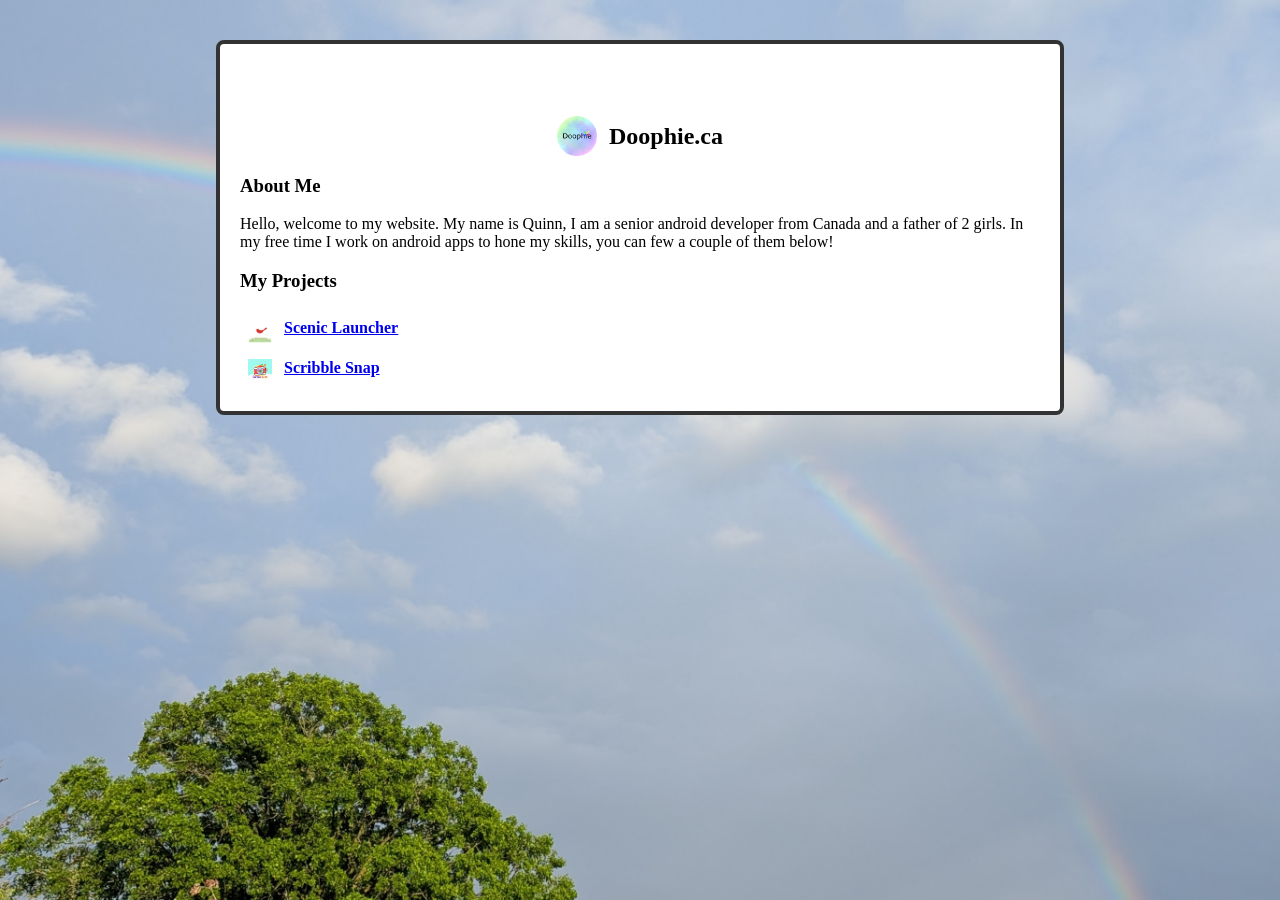
==== index.html @ d4175871 "big updates, scribble snap" ====
<!DOCTYPE html>
<html>

<head>
    <meta charset="UTF-8">
    <title>Doophie.ca</title>
    <!-- This imports your separate CSS file -->
    <link rel="stylesheet" href="style.css">
</head>

<body class="parent-container">

    <section class="framed-section">
        <div class="header-container">
            <img src="res/icon_developer.png" alt="Launcher Icon" class="header-icon">
            <h1>Doophie.ca</h1>
        </div>

        <h3 class=body-header-left>About Me</h3>
        <p class=body-text-left>
        Hello, welcome to my website. My name is Quinn, I am a senior android developer from Canada and a father of 2 girls.
        In my free time I work on android apps to hone my skills, you can few a couple of them below!
        </p>

        <h3 class=body-header-left>My Projects</h3>
        <a href=sceniclauncher.html>
            <div class="link-container">
                <img src="res/icon_sceniclauncher.png" alt="Launcher Icon" class="link-icon">
                <b>Scenic Launcher</b>
            </div>
        </a>
        <a href=scribblesnap.html>
            <div class="link-container">
                <img src="res/icon_scribblesnap.png" alt="Launcher Icon" class="link-icon">
                <b>Scribble Snap</b>
            </div>
        </a>
    </section>


</body>
</html>
---- style.css ----
.framed-section {
  /* Frame styling */
  border: 4px solid #333;
  border-radius: 8px;
  padding: 20px;
  background-color: #ffffff;
  width: 100%;
  max-width: 800px; 
  margin: 40px auto;
}


.link-icon {
  width: 24px;
  height: 24px;
}

.home-icon {
  position: absolute;
  width: 24px;
  height: 24px;
}

.parent-container {
  background-image: url("res/back.jpg");
  background-attachment: fixed; 
  background-repeat: no-repeat;
  background-size: cover;        
  background-position: center; 
}

.screenshots {
  width: 100%;    
  margin-top: 52px;
  margin-bottom: 52px;
  display: flex;
  flex-wrap: nowrap;
  overflow-x: auto;
}

.body-text-left {
  display: flex;
}

.body-header {
  display: flex;
  justify-content: center;
}

.body-header-left {
  display: flex;
}

.body-text {
  display: flex;
  justify-content: center;
}

.header-container {
  padding-top: 52px;
  display: flex;         
  align-items: center;   
  justify-content: center;
  gap: 12px;             
}

.link-container {
  padding: 8px;
  display: flex;         
  flex-direction: row;
  gap: 12px;             
}

.header-container h1 {
  margin: 0;             
}

.header-icon {
  width: 40px;           
  height: 40px;          
}

div {
  display: flex;
}

img {
  width: 25%;
}

@media only screen
  and (max-width: 568px) {
    div {
      flex-direction: column;
    }
    
    img {
      width: 100%;
    }
}
    

img {display: block;}
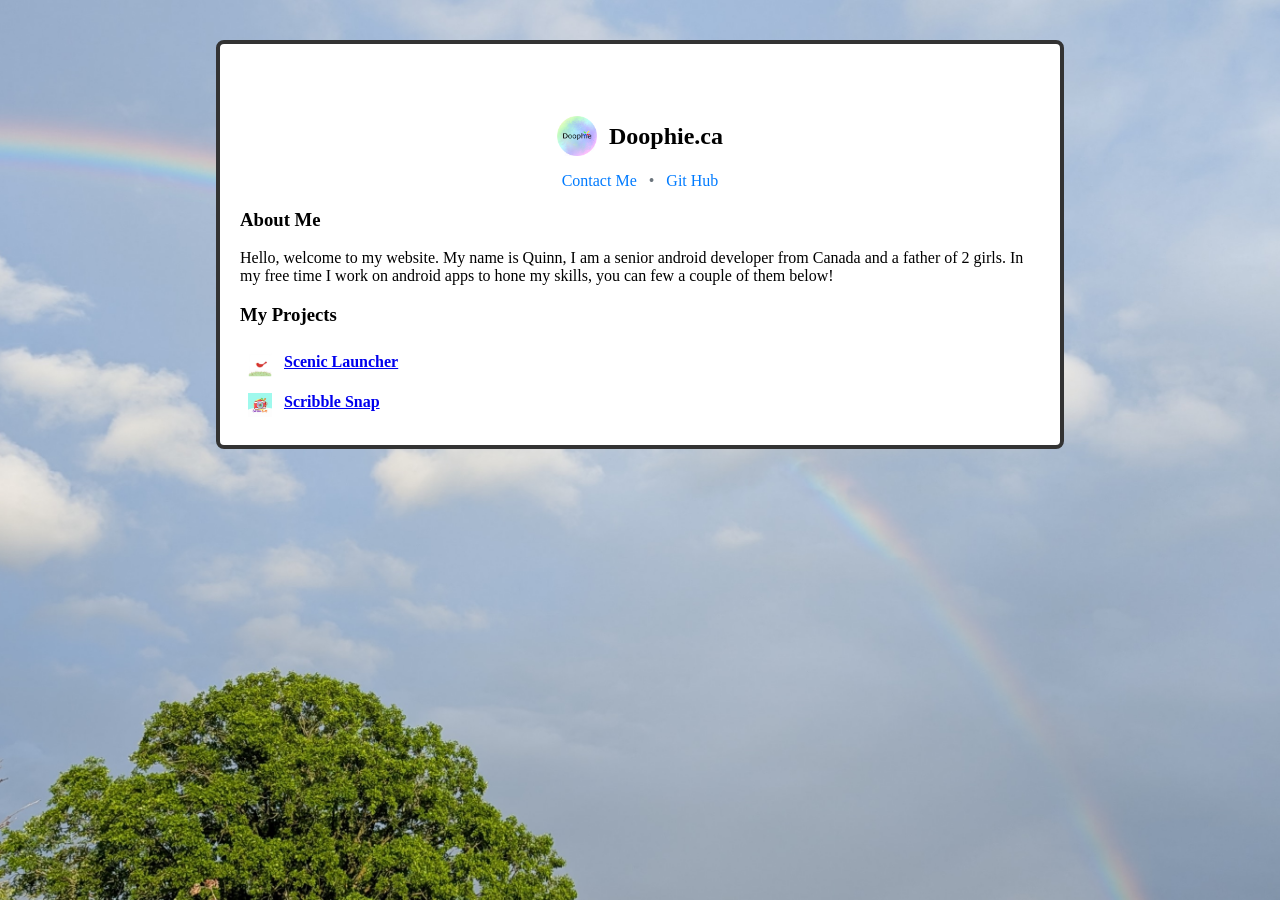
==== commit ba30ed13: "contct links" ====
--- a/index.html
+++ b/index.html
@@ -14,6 +14,12 @@
         <div class="header-container">
             <img src="res/icon_developer.png" alt="Launcher Icon" class="header-icon">
             <h1>Doophie.ca</h1>
+        </div>
+
+        <div class="simple-link-container">
+            <a href="mailto:quinn@doophie.ca">Contact Me</a>
+            <span class="dot">&bull;</span>
+            <a href="https://github.com/Doophie">Git Hub</a>
         </div>
 
         <h3 class=body-header-left>About Me</h3>
--- a/style.css
+++ b/style.css
@@ -10,6 +10,22 @@
   margin: 40px auto;
 }
 
+.simple-link-container {
+  margin-top: 16px;
+  display: flex;
+  justify-content: center;
+  align-items: center;
+  gap: 12px; /* Adjust this space to change the distance between the links and dot */
+}
+
+.simple-link-container a {
+  text-decoration: none;
+  color: #007bff;
+}
+
+.simple-link-container .dot {
+  color: #6c757d; /* Matches the dot to a neutral gray */
+}
 
 .link-icon {
   width: 24px;
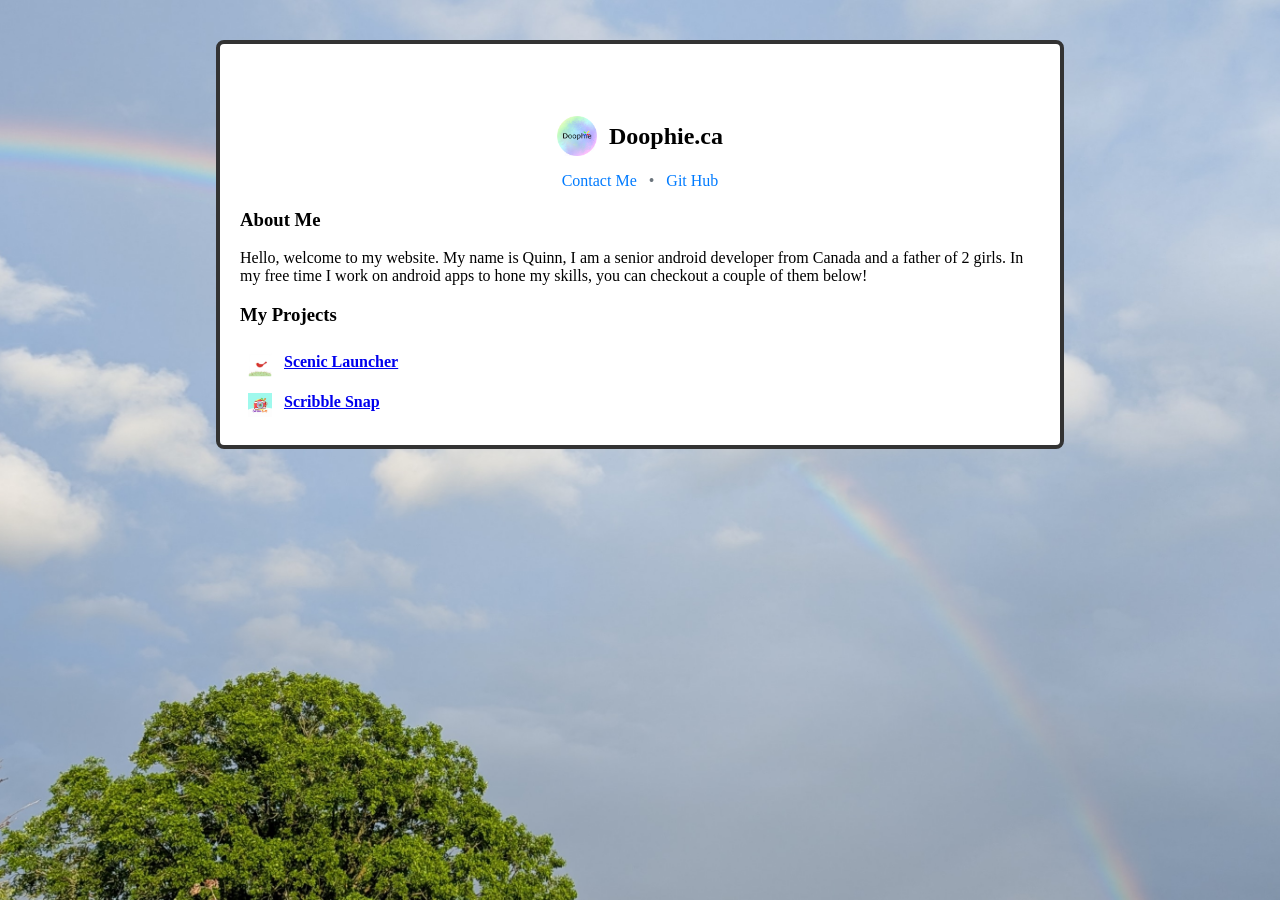
==== commit 671773b8: "Fix index typo" ====
--- a/index.html
+++ b/index.html
@@ -25,7 +25,7 @@
         <h3 class=body-header-left>About Me</h3>
         <p class=body-text-left>
         Hello, welcome to my website. My name is Quinn, I am a senior android developer from Canada and a father of 2 girls.
-        In my free time I work on android apps to hone my skills, you can few a couple of them below!
+        In my free time I work on android apps to hone my skills, you can checkout a couple of them below!
         </p>
 
         <h3 class=body-header-left>My Projects</h3>
--- a/style.css
+++ b/style.css
@@ -1,3 +1,10 @@
+
+html {
+  -webkit-text-size-adjust: 100%;
+  -moz-text-size-adjust: 100%;
+  text-size-adjust: 100%;
+}
+
 
 .framed-section {
   /* Frame styling */
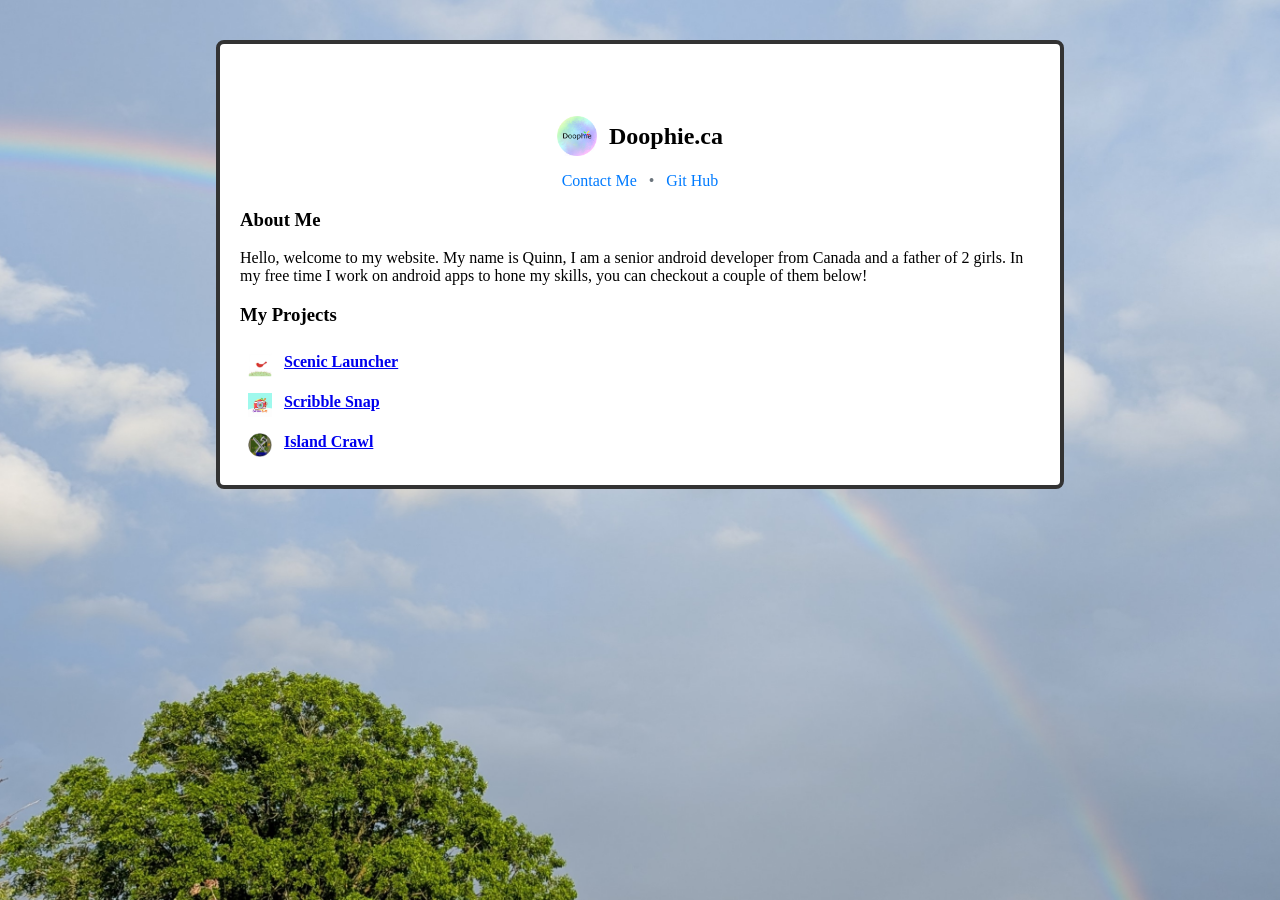
==== commit cf46d651: "Added Island Crawl:" ====
--- a/index.html
+++ b/index.html
@@ -41,6 +41,12 @@
                 <b>Scribble Snap</b>
             </div>
         </a>
+        <a href=islandcrawl.html>
+            <div class="link-container">
+                <img src="res/icon_islandcrawl.png" alt="Launcher Icon" class="link-icon">
+                <b>Island Crawl</b>
+            </div>
+        </a>
     </section>
 
 
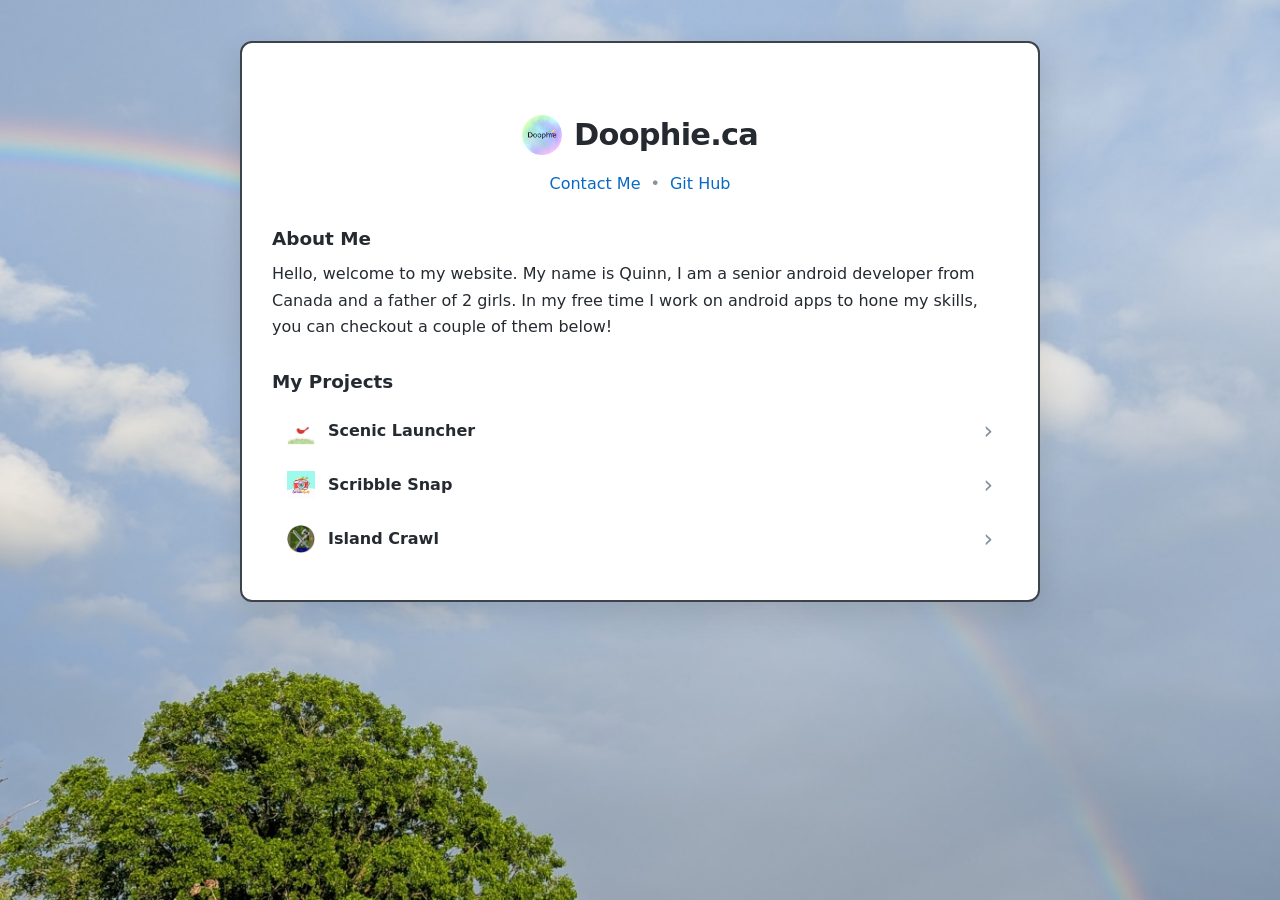
==== commit 12c61bdb: "updated site" ====
--- a/index.html
+++ b/index.html
@@ -1,54 +1,47 @@
  <!DOCTYPE html>
-<html>
 
+<html lang="en">
 <head>
-    <meta charset="UTF-8">
-    <title>Doophie.ca</title>
-    <!-- This imports your separate CSS file -->
-    <link rel="stylesheet" href="style.css">
-</head>
-
+<meta charset="utf-8"/>
+<title>Doophie.ca | Android Apps &amp; Games</title>
+<!-- This imports your separate CSS file -->
+<link href="style.css" rel="stylesheet"/>
+<meta content="width=device-width, initial-scale=1" name="viewport"/><meta content="Doophie — independent Android apps and games." name="description"/></head>
 <body class="parent-container">
-
-    <section class="framed-section">
-        <div class="header-container">
-            <img src="res/icon_developer.png" alt="Launcher Icon" class="header-icon">
-            <h1>Doophie.ca</h1>
-        </div>
-
-        <div class="simple-link-container">
-            <a href="mailto:quinn@doophie.ca">Contact Me</a>
-            <span class="dot">&bull;</span>
-            <a href="https://github.com/Doophie">Git Hub</a>
-        </div>
-
-        <h3 class=body-header-left>About Me</h3>
-        <p class=body-text-left>
+<section class="framed-section">
+<div class="header-container">
+<img alt="Doophie developer icon" class="header-icon" decoding="async" src="res/icon_developer.png"/>
+<h1>Doophie.ca</h1>
+</div>
+<div class="simple-link-container">
+<a href="mailto:quinn@doophie.ca">Contact Me</a>
+<span class="dot">•</span>
+<a href="https://github.com/Doophie" rel="">Git Hub</a>
+</div>
+<h3 class="body-header-left">About Me</h3>
+<p class="body-text-left">
         Hello, welcome to my website. My name is Quinn, I am a senior android developer from Canada and a father of 2 girls.
         In my free time I work on android apps to hone my skills, you can checkout a couple of them below!
         </p>
-
-        <h3 class=body-header-left>My Projects</h3>
-        <a href=sceniclauncher.html>
-            <div class="link-container">
-                <img src="res/icon_sceniclauncher.png" alt="Launcher Icon" class="link-icon">
-                <b>Scenic Launcher</b>
-            </div>
-        </a>
-        <a href=scribblesnap.html>
-            <div class="link-container">
-                <img src="res/icon_scribblesnap.png" alt="Launcher Icon" class="link-icon">
-                <b>Scribble Snap</b>
-            </div>
-        </a>
-        <a href=islandcrawl.html>
-            <div class="link-container">
-                <img src="res/icon_islandcrawl.png" alt="Launcher Icon" class="link-icon">
-                <b>Island Crawl</b>
-            </div>
-        </a>
-    </section>
-
-
+<h3 class="body-header-left">My Projects</h3>
+<a class="project-link" href="sceniclauncher.html">
+<div class="link-container">
+<img alt="Sceniclauncher icon" class="link-icon" decoding="async" src="res/icon_sceniclauncher.png"/>
+<b>Scenic Launcher</b>
+<span aria-hidden="true" class="project-arrow">›</span></div>
+</a>
+<a class="project-link" href="scribblesnap.html">
+<div class="link-container">
+<img alt="Scribblesnap icon" class="link-icon" decoding="async" src="res/icon_scribblesnap.png"/>
+<b>Scribble Snap</b>
+<span aria-hidden="true" class="project-arrow">›</span></div>
+</a>
+<a class="project-link" href="islandcrawl.html">
+<div class="link-container">
+<img alt="Islandcrawl icon" class="link-icon" decoding="async" src="res/icon_islandcrawl.png"/>
+<b>Island Crawl</b>
+<span aria-hidden="true" class="project-arrow">›</span></div>
+</a>
+</section>
 </body>
-</html> 
+</html>
--- a/style.css
+++ b/style.css
@@ -1,127 +1,74 @@
-
-html {
-  -webkit-text-size-adjust: 100%;
-  -moz-text-size-adjust: 100%;
-  text-size-adjust: 100%;
+/* Doophie: conservative, responsive refresh. Original assets remain in res/. */
+:root { color-scheme: light; --ink:#252a30; --muted:#65717c; --accent:#0869c5; --border:#dfe4e9; }
+*, *::before, *::after { box-sizing:border-box; }
+html { -webkit-text-size-adjust:100%; text-size-adjust:100%; scroll-behavior:smooth; }
+body { margin:0; font-family:system-ui,-apple-system,BlinkMacSystemFont,"Segoe UI",sans-serif; line-height:1.65; color:var(--ink); }
+.parent-container { min-height:100vh; padding:1px 18px 36px; background:#e8edf1 url("res/back.jpg") center/cover fixed no-repeat; }
+.framed-section { position:relative; width:100%; max-width:800px; margin:40px auto; padding:26px 30px 34px; border:2px solid #3d434a; border-radius:12px; background:#fff; box-shadow:0 10px 30px rgba(0,0,0,.12); }
+h1,h2,h3,h4 { line-height:1.3; }
+h1 { font-size:clamp(1.55rem,3vw,1.9rem); letter-spacing:-.025em; }
+h2 { font-size:1.4rem; }
+h3 { font-size:1.15rem; }
+p { margin:12px 0 18px; }
+a { color:var(--accent); text-underline-offset:3px; }
+a:hover { color:#064e92; }
+a:focus-visible { outline:3px solid #efaa3c; outline-offset:4px; border-radius:4px; }
+.header-container { display:flex; align-items:center; justify-content:center; flex-wrap:wrap; gap:12px; padding-top:46px; text-align:center; }
+.header-container h1 { margin:0; }
+.header-icon { display:block; flex:none; width:40px; height:40px; object-fit:contain; }
+.home-icon { position:absolute; top:24px; left:28px; display:block; width:24px; height:24px; }
+.simple-link-container { display:flex; flex-wrap:wrap; align-items:center; justify-content:center; gap:10px; margin:16px 0 30px; }
+.simple-link-container a { text-decoration:none; font-weight:500; }
+.simple-link-container a:hover { text-decoration:underline; }
+.simple-link-container .dot { color:#88929c; }
+.body-header-left { margin:30px 0 10px; }
+.body-text-left { margin:10px 0; }
+.body-header, .body-text { text-align:center; }
+.project-link { display:block; color:inherit; text-decoration:none; border-radius:9px; }
+.project-link:hover { color:inherit; }
+.link-container { display:flex; flex-direction:row; align-items:center; gap:13px; padding:12px 14px; border:1px solid transparent; border-radius:9px; transition:background-color .18s ease,border-color .18s ease,transform .18s ease; }
+.project-link:hover .link-container, .project-link:focus-visible .link-container { background:#f3f7fa; border-color:var(--border); transform:translateX(2px); }
+.link-icon { display:block; flex:none; width:28px; height:28px; object-fit:contain; }
+.project-arrow { margin-left:auto; font-size:1.5rem; line-height:1; color:#82909c; }
+.screenshots { display:flex; flex-wrap:nowrap; gap:12px; width:100%; overflow-x:auto; margin:34px 0 42px; padding:4px 2px 14px; scroll-snap-type:x proximity; -webkit-overflow-scrolling:touch; }
+.screenshots img { display:block; flex:0 0 auto; width:auto; max-width:min(75vw,360px); height:clamp(180px,35vw,330px); object-fit:contain; border-radius:8px; scroll-snap-align:start; }
+@media (max-width:568px) {
+  .parent-container { padding:1px 12px 24px; background-attachment:scroll; }
+  .framed-section { margin:18px auto; padding:20px 18px 26px; }
+  .home-icon { top:18px; left:18px; }
+  .header-container { padding-top:42px; gap:9px; }
+  .header-icon { width:34px; height:34px; }
+  .simple-link-container { margin-bottom:24px; }
+  .screenshots { margin:26px 0 32px; }
+  .screenshots img { height:280px; max-width:80vw; }
+}
+@media (prefers-reduced-motion:reduce) {
+  html { scroll-behavior:auto; }
+  .link-container { transition:none; }
 }
 
+/* Island Crawl overview */
+.game-details { margin: 30px 0 6px; }
+.game-detail { padding: 4px 0 10px; border-top: 1px solid var(--border); }
+.game-detail h2 { margin: 19px 0 8px; font-size: 1.18rem; }
+.game-detail p { margin: 8px 0 13px; }
+.game-detail .detail-link { font-size: .95rem; }
 
-.framed-section {
-  /* Frame styling */
-  border: 4px solid #333;
-  border-radius: 8px;
-  padding: 20px;
-  background-color: #ffffff;
-  width: 100%;
-  max-width: 800px; 
-  margin: 40px auto;
-}
+/* Island Crawl action links */
+.game-actions { display:flex; justify-content:center; flex-wrap:wrap; gap:10px; margin:20px 0 26px; }
+.game-action { display:inline-flex; align-items:center; justify-content:center; padding:10px 16px; border-radius:9px; border:1px solid #cbd7e2; text-decoration:none; font-weight:600; text-align:center; transition:background-color .18s ease, transform .18s ease; }
+.game-action.primary { background:#0869c5; border-color:#0869c5; color:white; }
+.game-action.primary:hover { background:#0755a0; color:white; }
+.game-action.secondary { background:#f3f7fa; color:#0869c5; }
+.game-action.secondary:hover { background:#e6eef6; }
+@media (max-width:568px) { .game-actions { flex-direction:column; } }
 
-.simple-link-container {
-  margin-top: 16px;
-  display: flex;
-  justify-content: center;
-  align-items: center;
-  gap: 12px; /* Adjust this space to change the distance between the links and dot */
-}
-
-.simple-link-container a {
-  text-decoration: none;
-  color: #007bff;
-}
-
-.simple-link-container .dot {
-  color: #6c757d; /* Matches the dot to a neutral gray */
-}
-
-.link-icon {
-  width: 24px;
-  height: 24px;
-}
-
-.home-icon {
-  position: absolute;
-  width: 24px;
-  height: 24px;
-}
-
-.parent-container {
-  background-image: url("res/back.jpg");
-  background-attachment: fixed; 
-  background-repeat: no-repeat;
-  background-size: cover;        
-  background-position: center; 
-}
-
-.screenshots {
-  width: 100%;    
-  margin-top: 52px;
-  margin-bottom: 52px;
-  display: flex;
-  flex-wrap: nowrap;
-  overflow-x: auto;
-}
-
-.body-text-left {
-  display: flex;
-}
-
-.body-header {
-  display: flex;
-  justify-content: center;
-}
-
-.body-header-left {
-  display: flex;
-}
-
-.body-text {
-  display: flex;
-  justify-content: center;
-}
-
-.header-container {
-  padding-top: 52px;
-  display: flex;         
-  align-items: center;   
-  justify-content: center;
-  gap: 12px;             
-}
-
-.link-container {
-  padding: 8px;
-  display: flex;         
-  flex-direction: row;
-  gap: 12px;             
-}
-
-.header-container h1 {
-  margin: 0;             
-}
-
-.header-icon {
-  width: 40px;           
-  height: 40px;          
-}
-
-div {
-  display: flex;
-}
-
-img {
-  width: 25%;
-}
-
-@media only screen
-  and (max-width: 568px) {
-    div {
-      flex-direction: column;
-    }
-    
-    img {
-      width: 100%;
-    }
-}
-    
-
-img {display: block;}
+/* Island Crawl updated artwork */
+.island-hero { display:block; width:100%; height:auto; max-width:760px; margin:25px auto 20px; border-radius:10px; }
+.island-gallery { margin:30px 0 8px; border-top:1px solid var(--border); padding-top:14px; }
+.island-gallery h2 { font-size:1.18rem; margin:8px 0; }
+.island-gallery > p { margin:5px 0 15px; color:var(--muted); }
+.island-gallery-scroll { display:flex; gap:14px; overflow-x:auto; padding:2px 2px 16px; scroll-snap-type:x mandatory; -webkit-overflow-scrolling:touch; }
+.island-gallery-scroll figure { flex:0 0 auto; width:clamp(180px,37%,260px); margin:0; scroll-snap-align:start; }
+.island-gallery-scroll img { display:block; width:100%; height:auto; border-radius:9px; }
+@media (max-width:568px) { .island-gallery-scroll figure { width:min(68vw,260px); } }
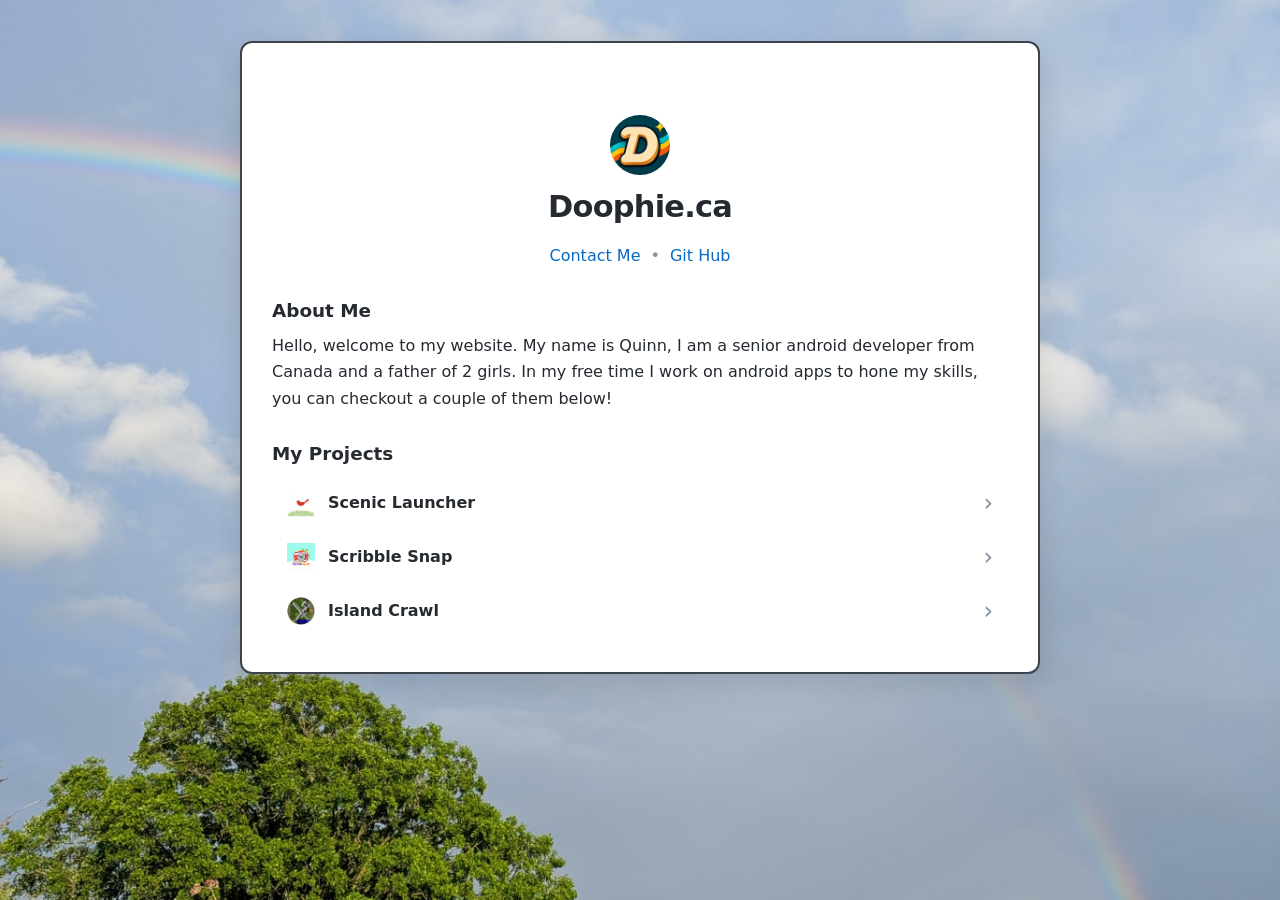
==== commit ec2dca41: "update icon'" ====
--- a/index.html
+++ b/index.html
@@ -10,7 +10,7 @@
 <body class="parent-container">
 <section class="framed-section">
 <div class="header-container">
-<img alt="Doophie developer icon" class="header-icon" decoding="async" src="res/icon_developer.png"/>
+<img alt="Doophie developer icon" class="circle-image" decoding="async" src="res/icon_developer.png"/>
 <h1>Doophie.ca</h1>
 </div>
 <div class="simple-link-container">
--- a/style.css
+++ b/style.css
@@ -3,7 +3,9 @@
 *, *::before, *::after { box-sizing:border-box; }
 html { -webkit-text-size-adjust:100%; text-size-adjust:100%; scroll-behavior:smooth; }
 body { margin:0; font-family:system-ui,-apple-system,BlinkMacSystemFont,"Segoe UI",sans-serif; line-height:1.65; color:var(--ink); }
-.parent-container { min-height:100vh; padding:1px 18px 36px; background:#e8edf1 url("res/back.jpg") center/cover fixed no-repeat; }
+.parent-container { min-height:100vh; padding:1px 18px 36px; background:#e8edf1; position:relative; isolation:isolate; }
+/* Fixed viewport background avoids mobile browser cover/scroll sizing issues. */
+.parent-container::before { content:""; position:fixed; inset:0; z-index:-1; background:#e8edf1 url("res/back.jpg") center center / cover no-repeat; pointer-events:none; }
 .framed-section { position:relative; width:100%; max-width:800px; margin:40px auto; padding:26px 30px 34px; border:2px solid #3d434a; border-radius:12px; background:#fff; box-shadow:0 10px 30px rgba(0,0,0,.12); }
 h1,h2,h3,h4 { line-height:1.3; }
 h1 { font-size:clamp(1.55rem,3vw,1.9rem); letter-spacing:-.025em; }
@@ -13,7 +15,20 @@
 a { color:var(--accent); text-underline-offset:3px; }
 a:hover { color:#064e92; }
 a:focus-visible { outline:3px solid #efaa3c; outline-offset:4px; border-radius:4px; }
-.header-container { display:flex; align-items:center; justify-content:center; flex-wrap:wrap; gap:12px; padding-top:46px; text-align:center; }
+.circle-image {
+  width: 60px;
+  height: 60px;
+  border-radius: 50%;
+  object-fit: cover;
+}
+.header-container {
+  display: flex;
+  flex-direction: column; /* Stacks the image above the text */
+  align-items: center;    /* Centers the image and h1 horizontally */
+  text-align: center;     /* Centers multi-line heading text */
+  gap: 12px;
+  padding-top: 46px;
+}
 .header-container h1 { margin:0; }
 .header-icon { display:block; flex:none; width:40px; height:40px; object-fit:contain; }
 .home-icon { position:absolute; top:24px; left:28px; display:block; width:24px; height:24px; }
@@ -33,12 +48,13 @@
 .screenshots { display:flex; flex-wrap:nowrap; gap:12px; width:100%; overflow-x:auto; margin:34px 0 42px; padding:4px 2px 14px; scroll-snap-type:x proximity; -webkit-overflow-scrolling:touch; }
 .screenshots img { display:block; flex:0 0 auto; width:auto; max-width:min(75vw,360px); height:clamp(180px,35vw,330px); object-fit:contain; border-radius:8px; scroll-snap-align:start; }
 @media (max-width:568px) {
-  .parent-container { padding:1px 12px 24px; background-attachment:scroll; }
-  .framed-section { margin:18px auto; padding:20px 18px 26px; }
+  .parent-container { padding:1px 10px 24px; }
+  .framed-section { width:100%; max-width:100%; min-width:0; margin:18px auto; padding:20px 14px 26px; overflow-wrap:anywhere; }
   .home-icon { top:18px; left:18px; }
   .header-container { padding-top:42px; gap:9px; }
   .header-icon { width:34px; height:34px; }
-  .simple-link-container { margin-bottom:24px; }
+  .simple-link-container { flex-direction:row; flex-wrap:wrap; gap:8px; margin-bottom:24px; }
+  .simple-link-container a, .simple-link-container .dot { white-space:nowrap; }
   .screenshots { margin:26px 0 32px; }
   .screenshots img { height:280px; max-width:80vw; }
 }
@@ -61,7 +77,7 @@
 .game-action.primary:hover { background:#0755a0; color:white; }
 .game-action.secondary { background:#f3f7fa; color:#0869c5; }
 .game-action.secondary:hover { background:#e6eef6; }
-@media (max-width:568px) { .game-actions { flex-direction:column; } }
+@media (max-width:568px) { .game-actions { flex-direction:row; flex-wrap:wrap; gap:8px; } .game-action { padding:9px 11px; font-size:.9rem; } }
 
 /* Island Crawl updated artwork */
 .island-hero { display:block; width:100%; height:auto; max-width:760px; margin:25px auto 20px; border-radius:10px; }
@@ -72,3 +88,8 @@
 .island-gallery-scroll figure { flex:0 0 auto; width:clamp(180px,37%,260px); margin:0; scroll-snap-align:start; }
 .island-gallery-scroll img { display:block; width:100%; height:auto; border-radius:9px; }
 @media (max-width:568px) { .island-gallery-scroll figure { width:min(68vw,260px); } }
+
+/* Keep media inside the viewport on narrow devices. */
+.framed-section img { max-width:100%; }
+.island-gallery-scroll, .screenshots { min-width:0; }
+
